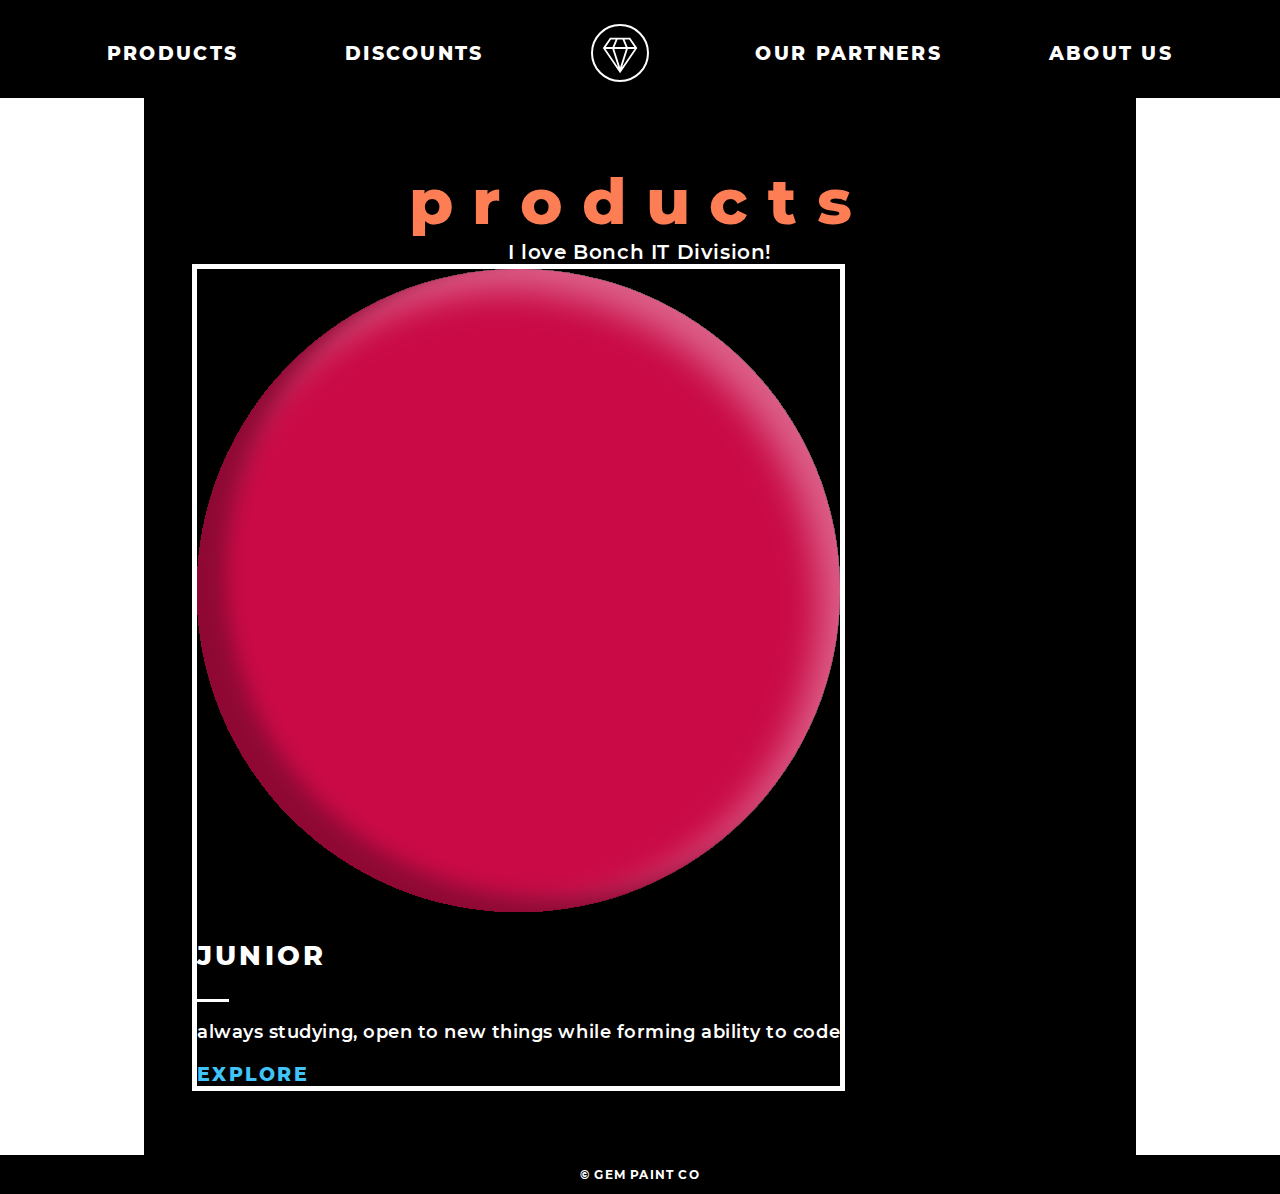
==== index.html @ d9517e04 "Initial commit" ====
<!DOCTYPE html>
<html lang="en">
<head>
    <meta charset="UTF-8">
    <title>Test page 2</title>
    <link rel="icon" type="image/x-icon" href="/images/logo.svg">
    <link rel="stylesheet" href="style.css">
</head>
<body>
<header class="header">
    <a class="header-tab">PRODUCTS</a>
    <a class="header-tab">DISCOUNTS</a>
    <svg width="58" height="58" viewBox="0 0 58 58" fill="none" xmlns="http://www.w3.org/2000/svg">
        <path d="M19 13.625H39.1667L46.3203 24.0744L29.0833 49.25L11.8463 24.0744L19 13.625ZM26.6303 15.5L23.5173 23H34.6493L31.5363 15.5H26.6303ZM23.2662 24.875L29.0833 43.1825L34.8987 24.875H23.268H23.2662ZM14.82 23H21.5263L24.6393 15.5H19.9533L14.82 23ZM14.633 24.875L27.1455 43.1506L21.3393 24.875H14.633ZM43.3467 23L38.2133 15.5H33.5273L36.6403 23H43.3467ZM43.5337 24.875H36.8273L31.0212 43.1506L43.5337 24.875Z" fill="white"/>
        <circle cx="29" cy="29" r="28" stroke="white" stroke-width="2"/>
    </svg>
    <a class="header-tab">OUR PARTNERS</a>
    <a class="header-tab">ABOUT US</a>
</header>
<main class="main">
    <section class="content">
        <div class="title-block">
            <h1 class="title">products</h1>
            <h2 class="sub-title">I love Bonch IT Division!</h2>
        </div>
        <div class="cards-block">
            <div class="card">
                <img src="images/junior-ellipse.svg" alt="Junior-img"/>
                <h3 class="card-title">JUNIOR</h3>
                <div class="card-divider"></div>
                <p class="card-description">always studying, open to new things while forming ability to code</p>
                <a class="card-explore">EXPLORE</a>
            </div>
        </div>
    </section>
</main>
<footer class="footer">
    <p class="footer-text">© GEM PAINT CO</p>
</footer>
</body>
</html>
---- style.css ----
html {
  height: 100%;
}

body {
  margin: 0;
  display: flex;
  flex-direction: column;
  height: 100%;
  font-family: Montserrat, sans-serif;
}

.header {
  display: flex;
  flex-direction: row;
  justify-content: space-evenly;
  background-color: black;
  padding: 1.5rem 0 1rem 0;
}

.header-tab {
  font-weight: 800;
  color: white;
  font-size: 19px;
  letter-spacing: 0.12em;
  display: flex;
  align-items: center;
}

.main {
  display: flex;
  justify-content: center;
  align-items: center;
  flex-grow: 1;
  background-image: url("images/background-image.png");
  background-size: cover;
  background-position: center;
}

.content {
  background-color: black;
  width: 70%;
  padding: 4rem 3rem 4rem 3rem;
}

.title-block {
  display: flex;
  flex-direction: column;
  justify-content: center;
}

.title {
  color: #FD7D54;
  font-size: 64px;
  font-weight: 800;
  letter-spacing: 0.3em;
  text-align: center;
  margin: 0;
}

.sub-title {
  font-weight: 600;
  font-size: 20px;
  letter-spacing: 0.03em;
  color: white;
  text-align: center;
  margin: 0;
}

.cards-block {
  display: flex;
  flex-direction: row;
}

.card {
  background-color: black;
  border: white solid 5px;
  display: flex;
  flex-direction: column;
}

.card-title {
  font-weight: 800;
  color: white;
  font-size: 27px;
  letter-spacing: 0.12em;
}

.card-divider {
  width: 2rem;
  border-bottom: white solid 3px;
}

.card-description {
  font-weight: 600;
  font-size: 18px;
  line-height: 25px;
  letter-spacing: 0.03em;
  color: white;
}

.card-explore {
  font-weight: 800;
  font-size: 19px;
  line-height: 23px;
  letter-spacing: 0.12em;
  color: #41C3F7;
}

.footer {
  display: flex;
  flex-direction: row;
  justify-content: center;
  background-color: black;
}

.footer-text {
  font-weight: 700;
  color: white;
  font-size: 12px;
  letter-spacing: 0.1em;
}

@font-face {
  font-family: "Montserrat";
  src: local("Montserrat-SemiBold"), url("fonts/Montserrat-SemiBold.woff2") format("woff2");
  font-weight: 600;
}
@font-face {
  font-family: "Montserrat";
  src: local("Montserrat-Bold"), url("fonts/Montserrat-Bold.woff2") format("woff2");
  font-weight: 700;
}
@font-face {
  font-family: "Montserrat";
  src: local("Montserrat-ExtraBold"), url("fonts/Montserrat-ExtraBold.woff2") format("woff2");
  font-weight: 800;
}

/*# sourceMappingURL=style.css.map */
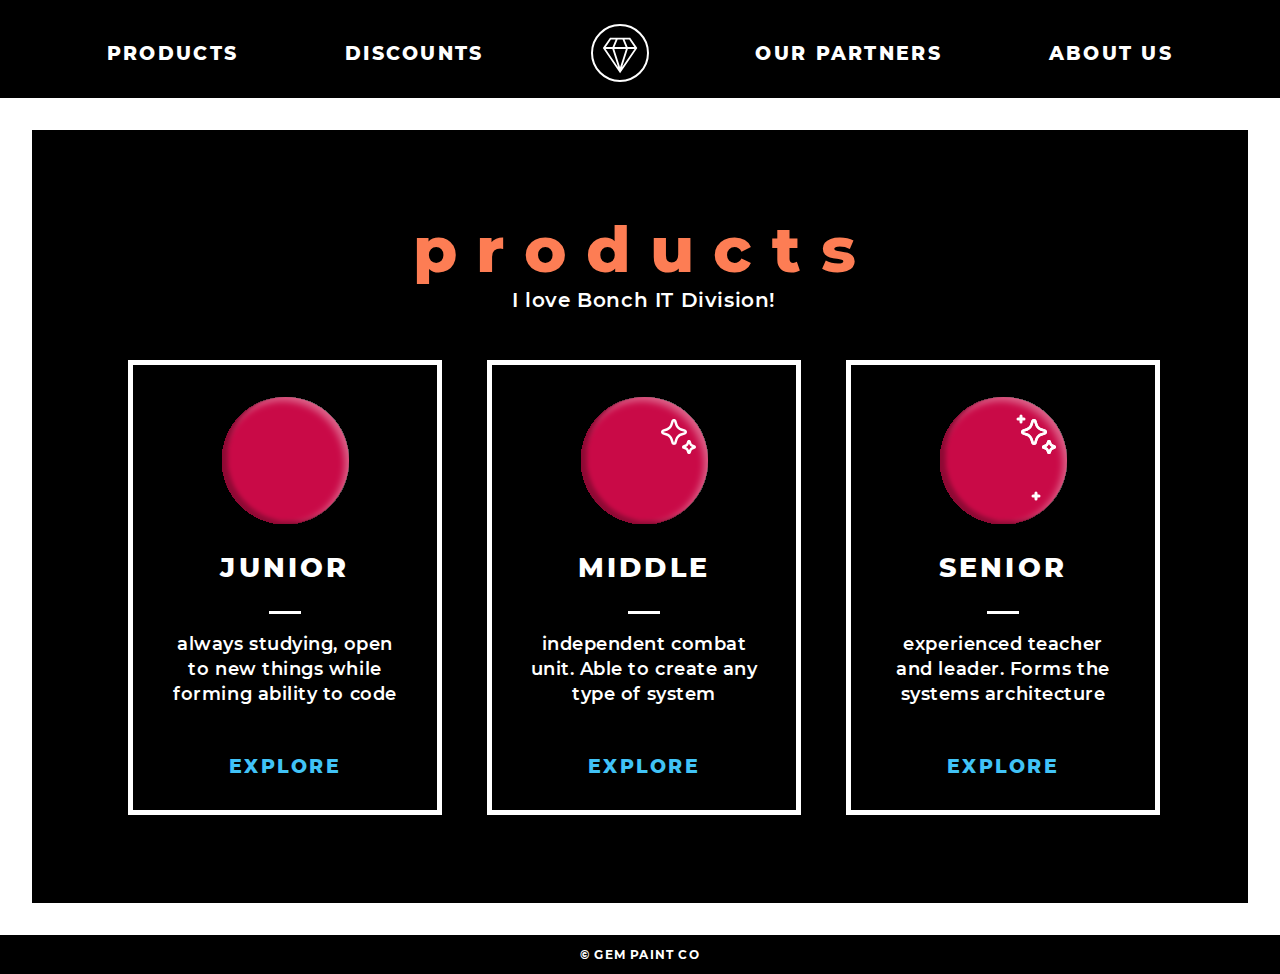
==== commit f9e2ec12: "Final version of page" ====
--- a/index.html
+++ b/index.html
@@ -31,6 +31,20 @@
                 <p class="card-description">always studying, open to new things while forming ability to code</p>
                 <a class="card-explore">EXPLORE</a>
             </div>
+            <div class="card">
+                <img src="images/middle-ellipse.svg" alt="Middle-img"/>
+                <h3 class="card-title">MIDDLE</h3>
+                <div class="card-divider"></div>
+                <p class="card-description">independent combat unit. Able to create any type of system</p>
+                <a class="card-explore">EXPLORE</a>
+            </div>
+            <div class="card">
+                <img src="images/senior-ellipse.svg" alt="Senior-img"/>
+                <h3 class="card-title">SENIOR</h3>
+                <div class="card-divider"></div>
+                <p class="card-description">experienced teacher and leader. Forms the systems architecture</p>
+                <a class="card-explore">EXPLORE</a>
+            </div>
         </div>
     </section>
 </main>
--- a/style.css
+++ b/style.css
@@ -35,18 +35,20 @@
   background-image: url("images/background-image.png");
   background-size: cover;
   background-position: center;
+  padding: 2rem;
 }
 
 .content {
   background-color: black;
-  width: 70%;
-  padding: 4rem 3rem 4rem 3rem;
+  padding: 5rem 5.5rem 5.5rem 6rem;
+  width: 1100px;
 }
 
 .title-block {
   display: flex;
   flex-direction: column;
-  justify-content: center;
+  align-items: center;
+  margin-bottom: 3rem;
 }
 
 .title {
@@ -54,7 +56,6 @@
   font-size: 64px;
   font-weight: 800;
   letter-spacing: 0.3em;
-  text-align: center;
   margin: 0;
 }
 
@@ -63,13 +64,14 @@
   font-size: 20px;
   letter-spacing: 0.03em;
   color: white;
-  text-align: center;
   margin: 0;
 }
 
 .cards-block {
   display: flex;
   flex-direction: row;
+  justify-content: space-between;
+  align-items: center;
 }
 
 .card {
@@ -77,6 +79,9 @@
   border: white solid 5px;
   display: flex;
   flex-direction: column;
+  align-items: center;
+  padding: 2rem;
+  width: 15rem;
 }
 
 .card-title {
@@ -97,6 +102,8 @@
   line-height: 25px;
   letter-spacing: 0.03em;
   color: white;
+  margin-bottom: 3rem;
+  text-align: center;
 }
 
 .card-explore {
@@ -136,5 +143,13 @@
   src: local("Montserrat-ExtraBold"), url("fonts/Montserrat-ExtraBold.woff2") format("woff2");
   font-weight: 800;
 }
+@media screen and (max-width: 1200px) {
+  .cards-block {
+    flex-direction: column;
+  }
+  .card {
+    margin-bottom: 2rem;
+  }
+}
 
 /*# sourceMappingURL=style.css.map */
